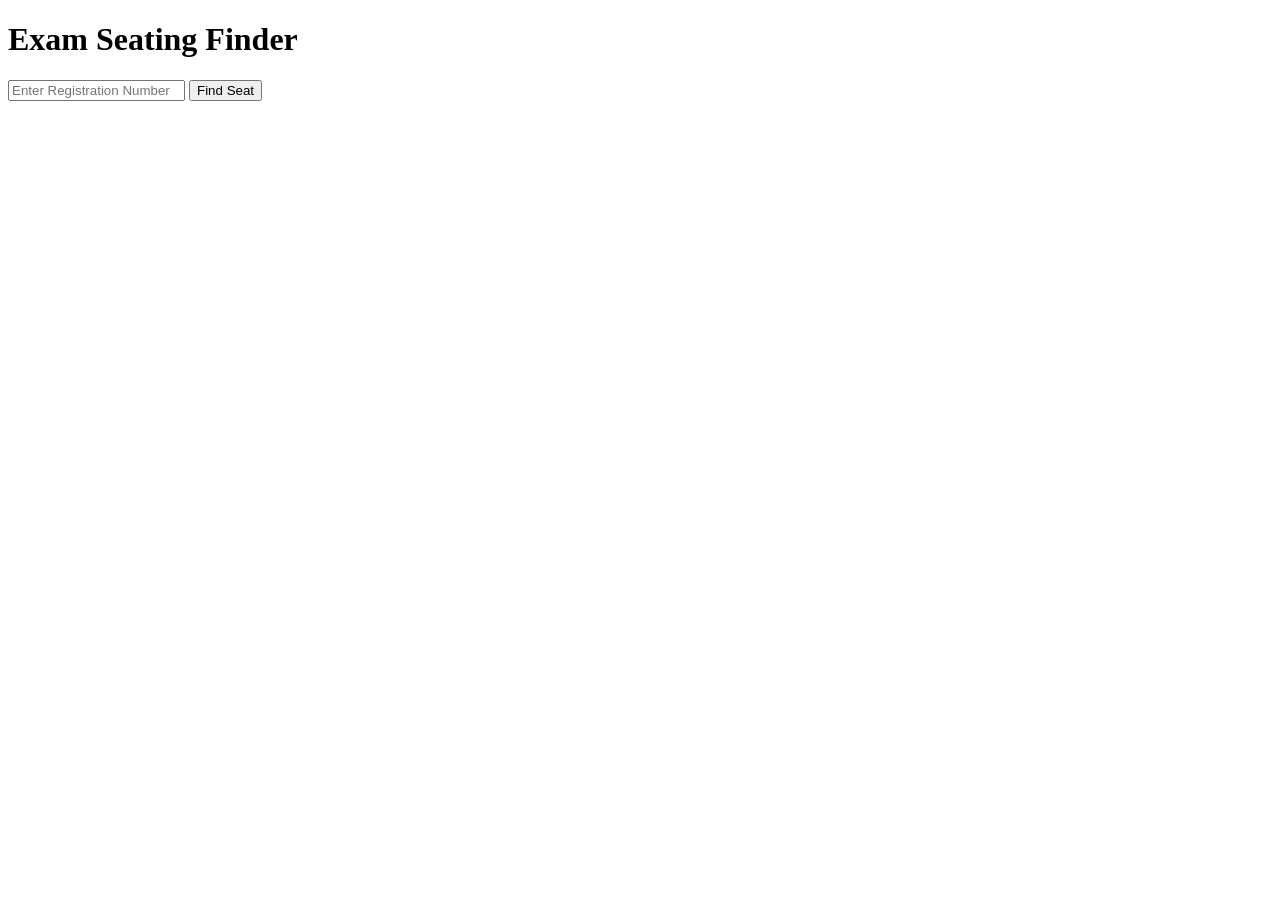
==== templates/index.html @ 1ef4e6e7 "Create index.html" ====
<!DOCTYPE html>
<html>
<head>
    <title>Exam Seating Finder</title>
    <link rel="stylesheet" href="/static/style.css">
</head>
<body>
<div class="card">
    <h1>Exam Seating Finder</h1>

    <input type="text" id="regNo" placeholder="Enter Registration Number">
    <button onclick="lookup()">Find Seat</button>

    <div id="result"></div>
</div>

<script src="/static/script.js"></script>
</body>
</html>
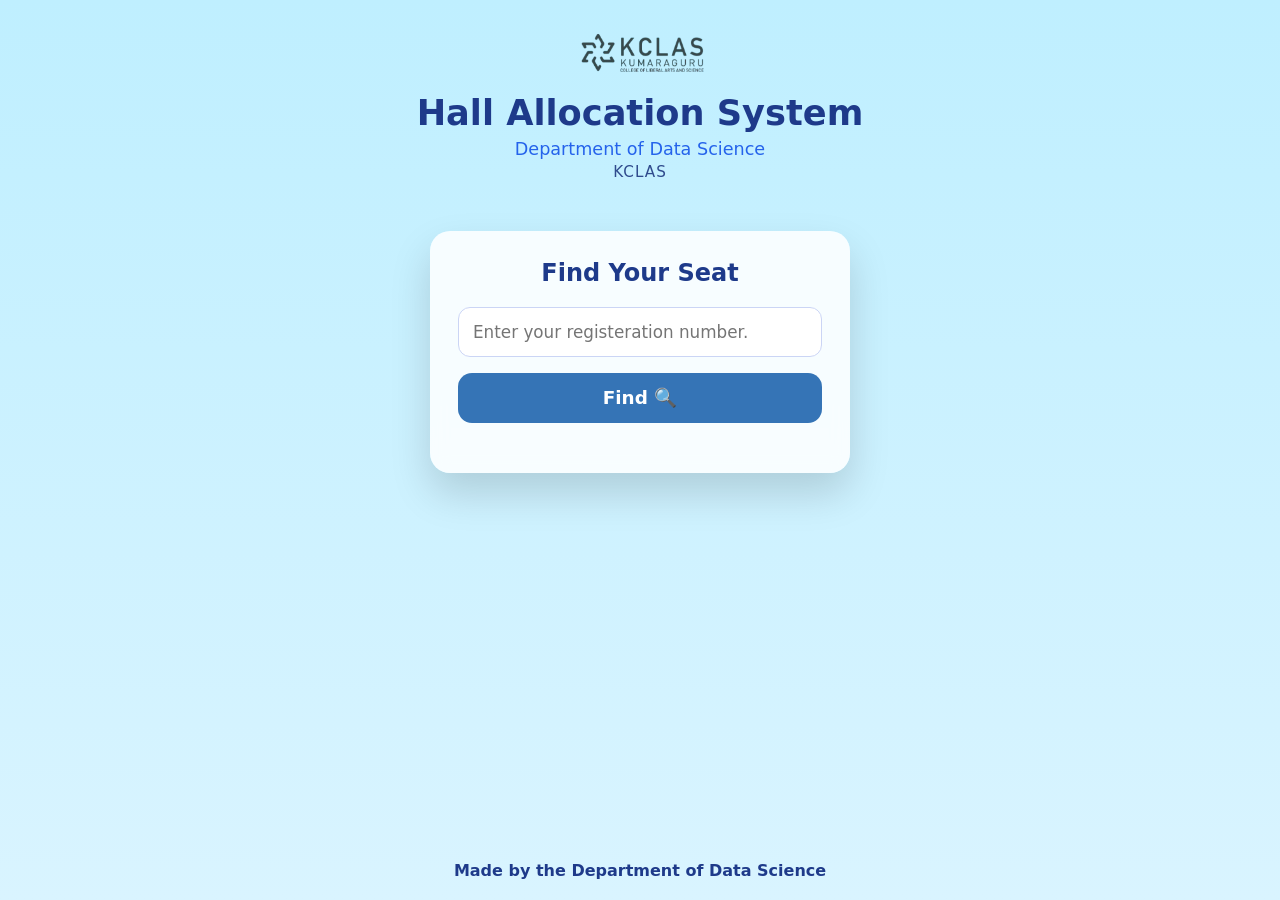
==== commit 03413349: "Update index.html" ====
--- a/templates/index.html
+++ b/templates/index.html
@@ -1,19 +1,197 @@
 <!DOCTYPE html>
-<html>
+<html lang="en">
 <head>
-    <title>Exam Seating Finder</title>
-    <link rel="stylesheet" href="/static/style.css">
+  <meta charset="UTF-8" />
+  <meta name="viewport" content="width=device-width, initial-scale=1.0"/>
+  <title>Seating Visualizer</title>
+
+  <style>
+    * {
+      box-sizing: border-box;
+      font-family: "Segoe UI", system-ui, sans-serif;
+    }
+
+    body {
+      margin: 0;
+      min-height: 100vh;
+      background: linear-gradient(180deg, #bfefff, #d9f4ff);
+      display: flex;
+      flex-direction: column;
+      align-items: center;
+      color: #0f172a;
+    }
+
+    /* ---------- HEADER ---------- */
+    .header {
+      text-align: center;
+      padding: 30px 20px 10px;
+    }
+
+    .logo {
+    width: 140px;        /* mobile-friendly */
+    max-width: 40vw;
+    height: auto;
+    margin-bottom: 12px;
+}
+
+
+    .title {
+      font-size: 2.2rem;
+      font-weight: 700;
+      color: #1e3a8a;
+      margin: 0;
+    }
+
+    .subtitle {
+      font-size: 1.1rem;
+      color: #2563eb;
+      margin-top: 6px;
+    }
+
+    .college {
+      font-size: 0.95rem;
+      letter-spacing: 1px;
+      margin-top: 4px;
+      color: #2f4b8d; /* darker */
+      font-weight: 500; /* bold */
+    }
+
+    /* ---------- CARD ---------- */
+    .card {
+      margin-top: 40px;
+      background: rgba(255, 255, 255, 0.85);
+      backdrop-filter: blur(8px);
+      width: 92%;
+      max-width: 420px;
+      border-radius: 20px;
+      padding: 28px;
+      box-shadow: 0 20px 40px rgba(0,0,0,0.15);
+    }
+
+    .card h2 {
+      margin: 0;
+      text-align: center;
+      font-size: 1.5rem;
+      color: #1e3a8a;
+    }
+
+    .card p {
+      text-align: center;
+      margin: 8px 0 20px;
+      color: #475569;
+    }
+
+    input {
+      width: 100%;
+      padding: 14px;
+      font-size: 1.05rem;
+      border-radius: 12px;
+      border: 1.5px solid #cbd5f5;
+      outline: none;
+      margin-bottom: 16px;
+    }
+
+    input:focus {
+      border-color: #2563eb;
+    }
+
+    button {
+      width: 100%;
+      padding: 14px;
+      font-size: 1.15rem;
+      font-weight: 700;
+      color: white;
+      background: #3574b6;
+      border: none;
+      border-radius: 14px;
+      cursor: pointer;
+    }
+
+    button:hover {
+      background: #1e5fa3;
+    }
+
+    #result {
+      margin-top: 22px;
+    }
+
+    .results {
+      display: flex;
+      gap: 14px;
+      margin-top: 10px;
+    }
+
+    .session-box {
+      flex: 1;
+      border-radius: 14px;
+      padding: 16px;
+      background: #f8fafc;
+      border: 2px solid #e5e7eb;
+    }
+
+    .session-title {
+      text-align: center;
+      font-weight: 800;
+      font-size: 1.2rem;
+      margin-bottom: 10px;
+      color: #1e3a8a;
+    }
+
+    .session-box p {
+      margin: 6px 0;
+      font-weight: 600;
+    }
+
+    .error {
+      text-align: center;
+      font-weight: 700;
+      color: red;
+    }
+
+    /* ---------- FOOTER ---------- */
+    footer {
+      margin-top: auto;
+      padding: 20px;
+      font-weight: 600;
+      color: #1e3a8a;
+    }
+
+    /* ---------- MOBILE ---------- */
+    @media (max-width: 600px) {
+      .results {
+        flex-direction: column;
+      }
+    }
+  </style>
 </head>
+
 <body>
-<div class="card">
-    <h1>Exam Seating Finder</h1>
 
-    <input type="text" id="regNo" placeholder="Enter Registration Number">
-    <button onclick="lookup()">Find Seat</button>
+  <!-- HEADER -->
+  <div class="header">
+    <!-- replace src with your real logo -->
+    <img src="/static/\....png" class="logo" alt="KCLAS Logo">
+    <h1 class="title">  Hall Allocation System</h1>
+    <div class="subtitle">Department of Data Science</div>
+    <div class="college">KCLAS</div>
+  </div>
+
+  <!-- CARD -->
+  <div class="card">
+    <h2>Find Your Seat</h2>
+    <p>  </p>
+
+    <input id="reg" placeholder="Enter your registeration number." />
+    <button onclick="findSeat()">Find 🔍</button>
 
     <div id="result"></div>
-</div>
+  </div>
 
-<script src="/static/script.js"></script>
+  <!-- FOOTER -->
+  <footer>
+    Made by the Department of Data Science
+  </footer>
+
+  <script src="/static/script.js"></script>
 </body>
 </html>
